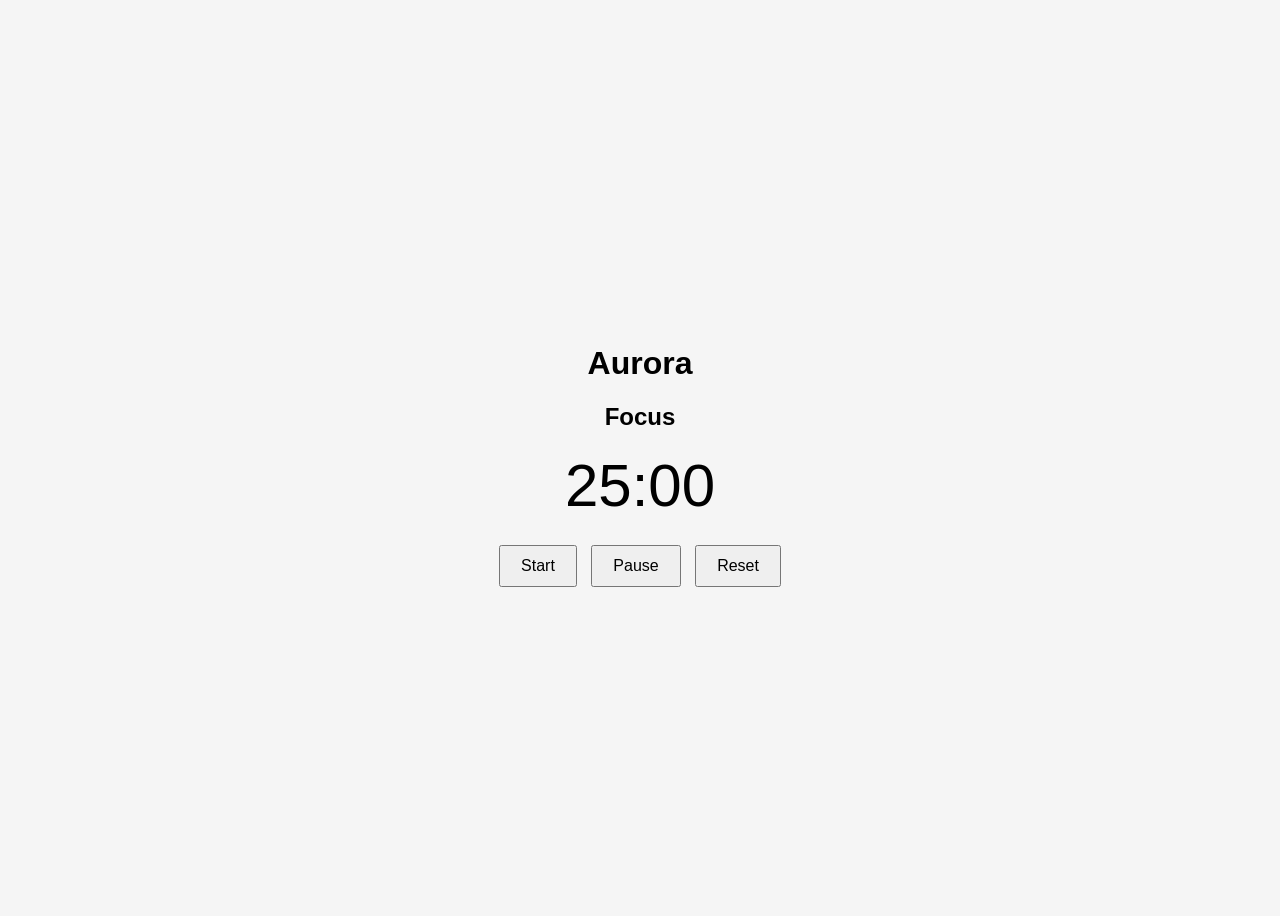
==== index.html @ 065f685f "Initial Aurora timer prototype" ====
<!DOCTYPE html>
<html lang="en">
<head>
    <meta charset="UTF-8">
    <title>Aurora</title>
    <link rel="stylesheet" href="style.css">
</head>
<body>

    <div class="container">
        <h1>Aurora</h1>
        <h2 id="modeLabel">Focus</h2>
        <div id="timer">25:00</div>
        <div class="buttons">
            <button id="startBtn">Start</button>
            <button id="pauseBtn">Pause</button>
            <button id="resetBtn">Reset</button>
        </div>
    </div>

    <script src="script.js"></script>
</body>
</html>
---- style.css ----
body {
    font-family: Arial, sans-serif;
    background-color: #f5f5f5;
    display: flex;
    justify-content: center;
    align-items: center;
    height: 100vh;
}

.container {
    text-align: center;
}

#timer {
    font-size: 60px;
    margin: 20px 0;
}

button {
    padding: 10px 20px;
    margin: 5px;
    font-size: 16px;
}
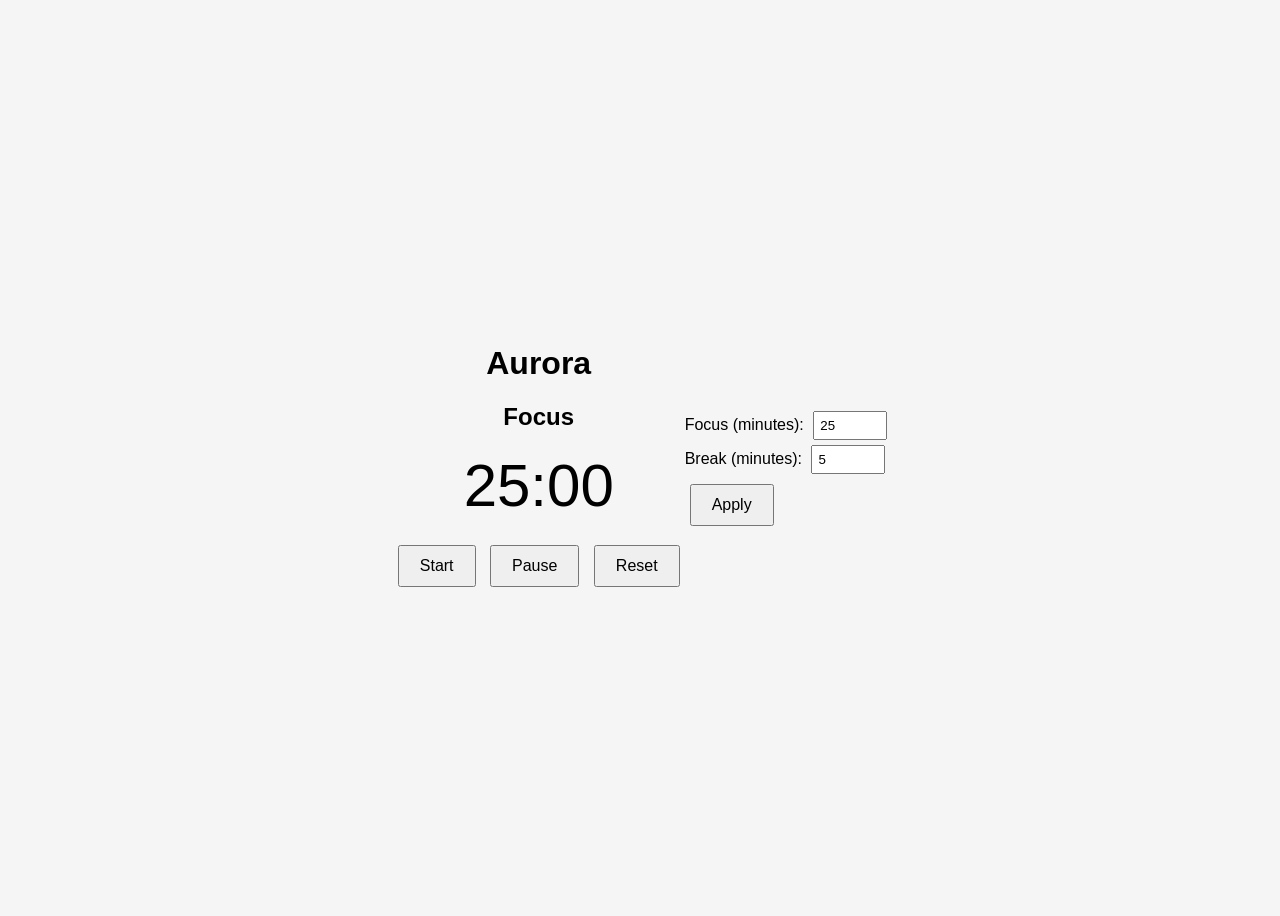
==== commit 445d61b4: "Added configurable focus and break durations" ====
--- a/index.html
+++ b/index.html
@@ -18,6 +18,20 @@
         </div>
     </div>
 
+    <div class="settings">
+    <label>
+        Focus (minutes):
+        <input type="number" id="focusInput" min="1" max="120" value="25">
+    </label>
+
+    <label>
+        Break (minutes):
+        <input type="number" id="breakInput" min="1" max="60" value="5">
+    </label>
+
+    <button id="applyBtn">Apply</button>
+</div>
+
     <script src="script.js"></script>
 </body>
 </html>
--- a/style.css
+++ b/style.css
@@ -20,4 +20,19 @@
     padding: 10px 20px;
     margin: 5px;
     font-size: 16px;
+}
+
+.settings {
+    margin-top: 20px;
+}
+
+.settings label {
+    display: block;
+    margin: 5px 0;
+}
+
+.settings input {
+    width: 60px;
+    padding: 5px;
+    margin-left: 5px;
 }
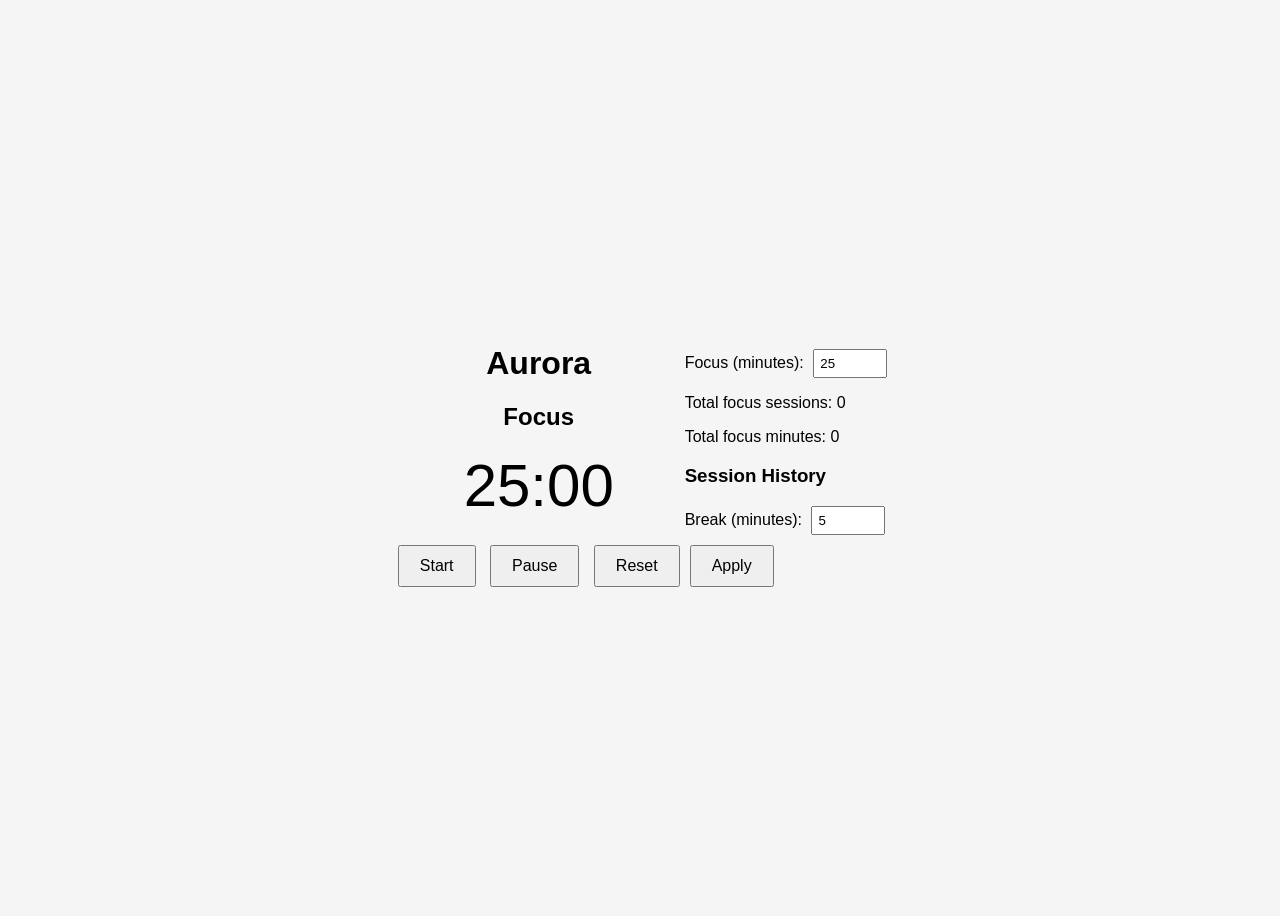
==== commit fc517942: "Add session summary stats and live history rendering" ====
--- a/index.html
+++ b/index.html
@@ -24,6 +24,14 @@
         <input type="number" id="focusInput" min="1" max="120" value="25">
     </label>
 
+    <div id="summary">
+    <p>Total focus sessions: <span id="sessionCount">0</span></p>
+    <p>Total focus minutes: <span id="totalMinutes">0</span></p>
+</div>
+
+    <h3>Session History</h3>
+<ul id="sessionList"></ul>
+
     <label>
         Break (minutes):
         <input type="number" id="breakInput" min="1" max="60" value="5">
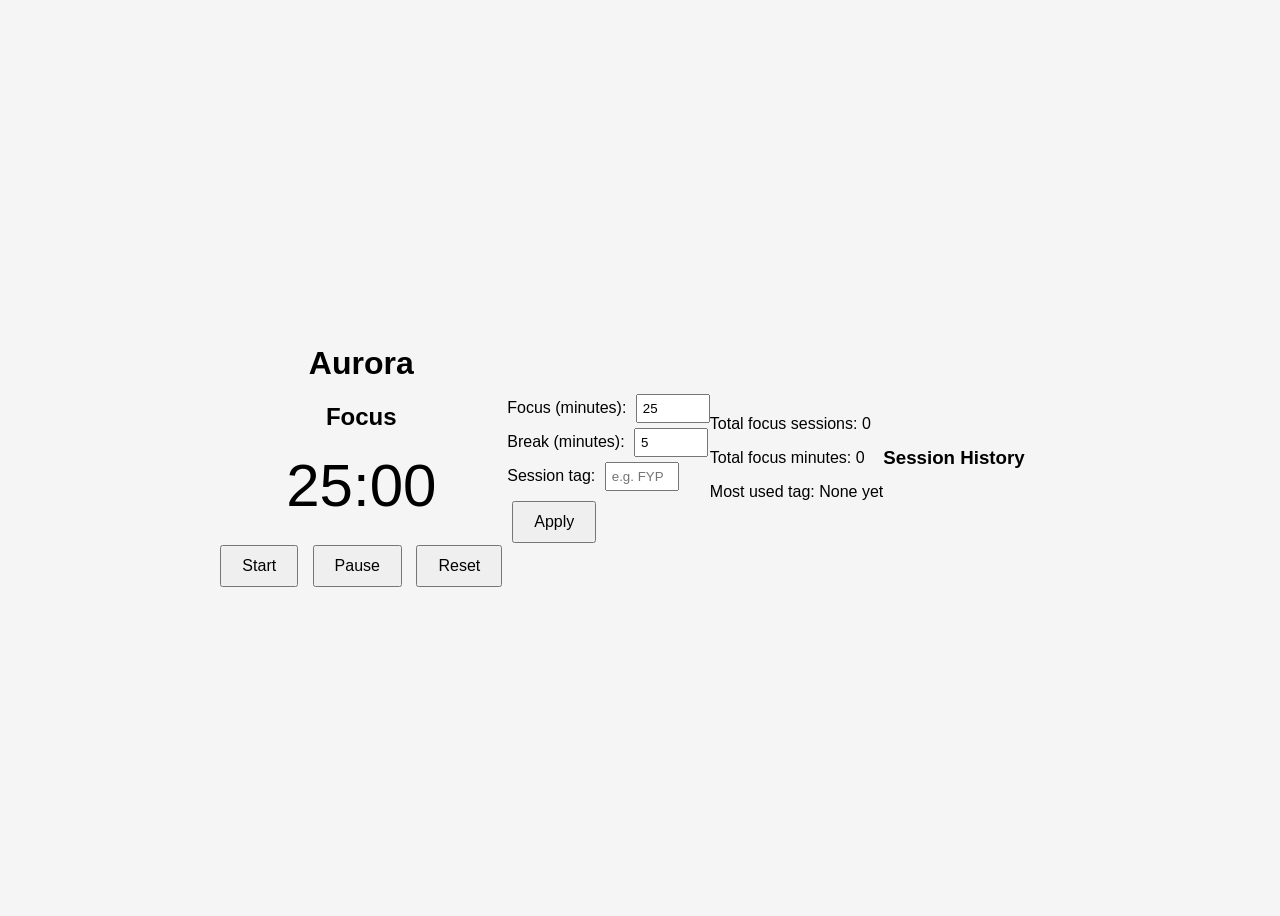
==== commit 8f60e7e4: "Added most used tag analytics" ====
--- a/index.html
+++ b/index.html
@@ -11,6 +11,7 @@
         <h1>Aurora</h1>
         <h2 id="modeLabel">Focus</h2>
         <div id="timer">25:00</div>
+
         <div class="buttons">
             <button id="startBtn">Start</button>
             <button id="pauseBtn">Pause</button>
@@ -19,26 +20,32 @@
     </div>
 
     <div class="settings">
-    <label>
-        Focus (minutes):
-        <input type="number" id="focusInput" min="1" max="120" value="25">
-    </label>
+        <label>
+            Focus (minutes):
+            <input type="number" id="focusInput" min="1" max="120" value="25">
+        </label>
+
+        <label>
+            Break (minutes):
+            <input type="number" id="breakInput" min="1" max="60" value="5">
+        </label>
+
+        <label>
+            Session tag:
+            <input type="text" id="tagInput" placeholder="e.g. FYP">
+        </label>
+
+        <button id="applyBtn">Apply</button>
+    </div>
 
     <div id="summary">
-    <p>Total focus sessions: <span id="sessionCount">0</span></p>
-    <p>Total focus minutes: <span id="totalMinutes">0</span></p>
-</div>
+        <p>Total focus sessions: <span id="sessionCount">0</span></p>
+        <p>Total focus minutes: <span id="totalMinutes">0</span></p>
+        <p>Most used tag: <span id="mostUsedTag">None yet</span></p>
+    </div>
 
     <h3>Session History</h3>
-<ul id="sessionList"></ul>
-
-    <label>
-        Break (minutes):
-        <input type="number" id="breakInput" min="1" max="60" value="5">
-    </label>
-
-    <button id="applyBtn">Apply</button>
-</div>
+    <ul id="sessionList"></ul>
 
     <script src="script.js"></script>
 </body>
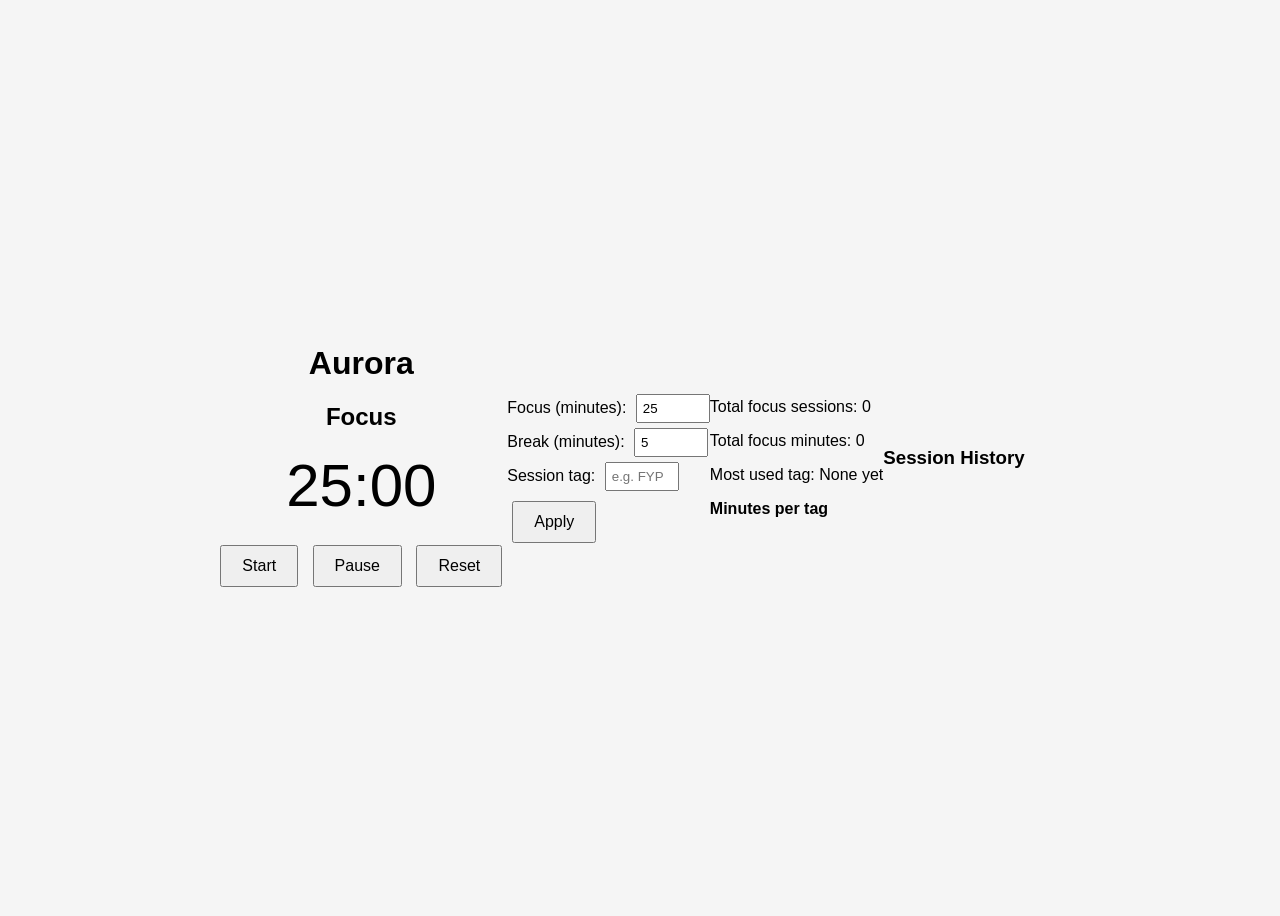
==== commit d5b21383: "Added minutes per tag analytics" ====
--- a/index.html
+++ b/index.html
@@ -42,6 +42,8 @@
         <p>Total focus sessions: <span id="sessionCount">0</span></p>
         <p>Total focus minutes: <span id="totalMinutes">0</span></p>
         <p>Most used tag: <span id="mostUsedTag">None yet</span></p>
+        <p><strong>Minutes per tag</strong></p>
+        <ul id="tagMinutesList"></ul>
     </div>
 
     <h3>Session History</h3>
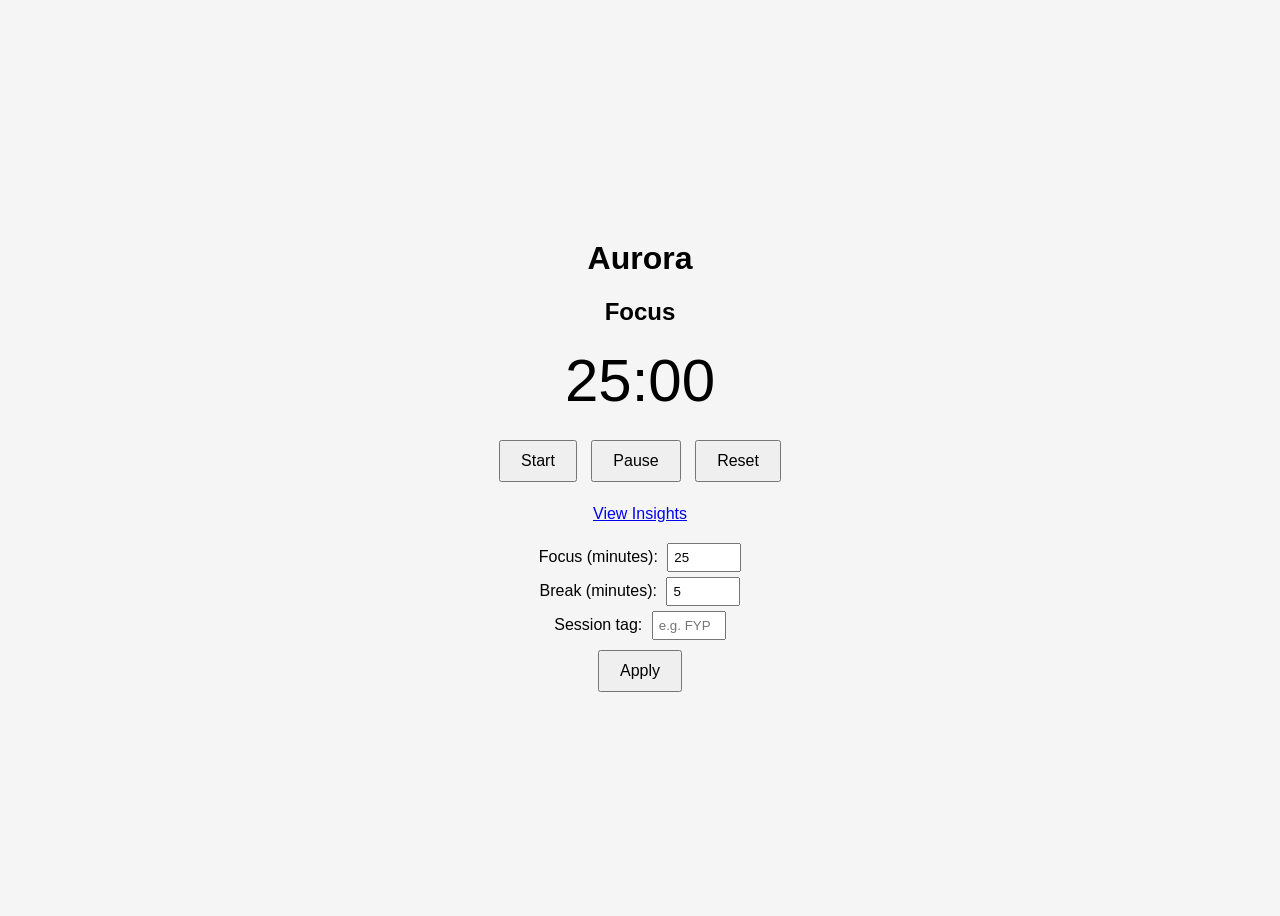
==== commit e1560f2a: "Separated timer page from insights logic" ====
--- a/index.html
+++ b/index.html
@@ -16,8 +16,10 @@
             <button id="startBtn">Start</button>
             <button id="pauseBtn">Pause</button>
             <button id="resetBtn">Reset</button>
-        </div>
     </div>
+
+    <br>
+    <a href="insights.html">View Insights</a>
 
     <div class="settings">
         <label>
@@ -38,17 +40,6 @@
         <button id="applyBtn">Apply</button>
     </div>
 
-    <div id="summary">
-        <p>Total focus sessions: <span id="sessionCount">0</span></p>
-        <p>Total focus minutes: <span id="totalMinutes">0</span></p>
-        <p>Most used tag: <span id="mostUsedTag">None yet</span></p>
-        <p><strong>Minutes per tag</strong></p>
-        <ul id="tagMinutesList"></ul>
-    </div>
-
-    <h3>Session History</h3>
-    <ul id="sessionList"></ul>
-
     <script src="script.js"></script>
 </body>
 </html>
--- a/style.css
+++ b/style.css
@@ -35,4 +35,16 @@
     width: 60px;
     padding: 5px;
     margin-left: 5px;
+}
+
+#summary ul,
+#sessionList {
+    text-align: left;
+    display: inline-block;
+    margin-top: 10px;
+}
+
+#tagMinutesList li,
+#sessionList li {
+    margin-bottom: 6px;
 }
